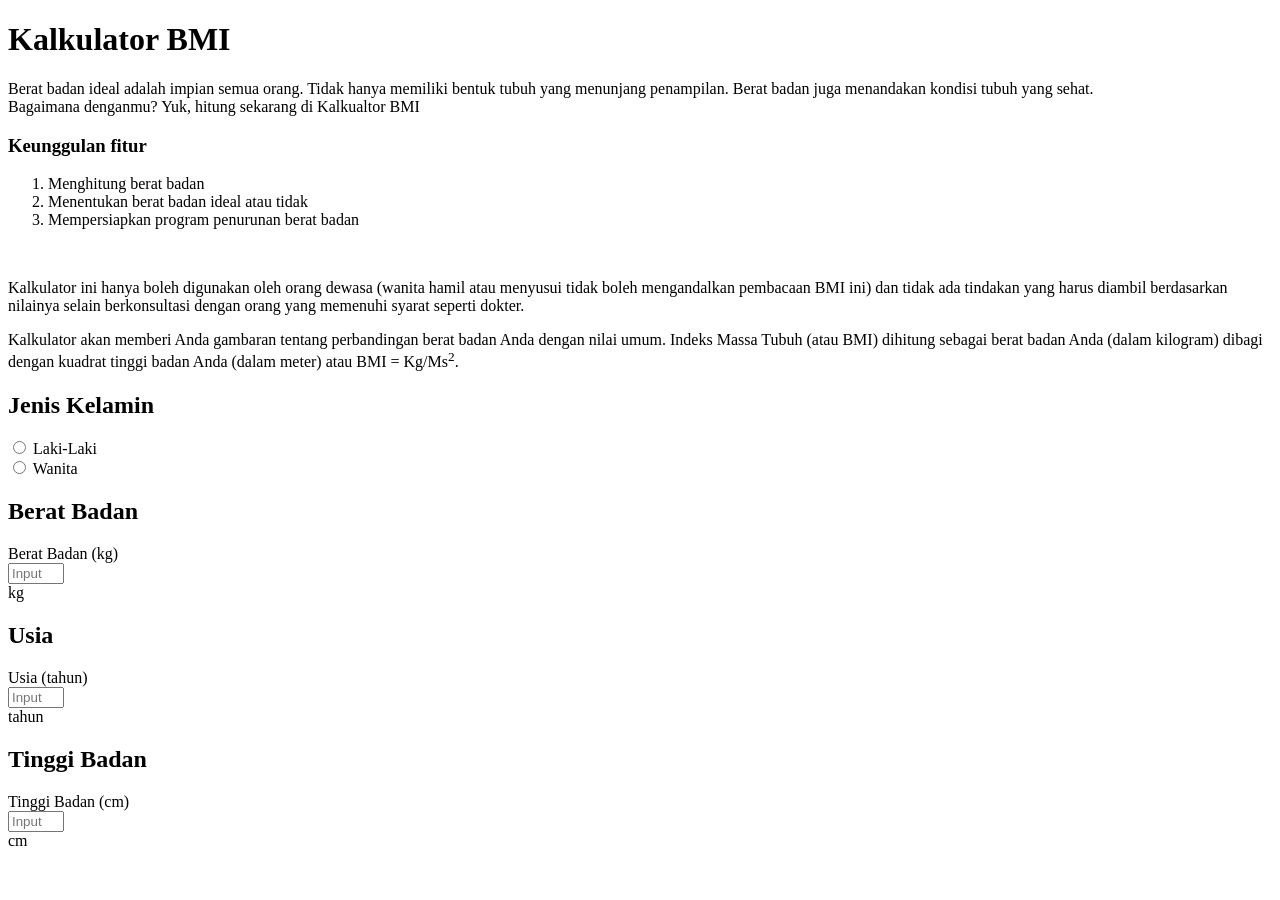
==== index.html @ 254437ce "form input" ====
<!DOCTYPE html>
<html lang="en">
  <head>
    <meta http-equiv="content-type" content="text/html; charset=UTF-8">
    <meta name="viewport" content="width=device-width, initial-scale=1.0" />
    <title>Kalkulator BMI</title>
    <link rel="stylesheet" href="css/style.css">
    <meta name="author" content="I Wayan Giri Marditayasa">
    <meta name="description" content="Berat badan ideal adalah impian semua orang. Tidak hanya memiliki bentuk tubuh yang menunjang penampilan. Berat badan juga menandakan kondisi tubuh yang sehat. Bagaimana denganmu? Yuk, hitung sekarang di Kalkualtor BMI.">
    <meta name="keywords" content="kalkulator, BMI, berat badan, obesitas, sehat, impian">
  </head>
  <body>
    <!-- Banner section start -->
    <div class="banner">
        <div class="title-desc">
          <h1>Kalkulator BMI</h1>
          <p> Berat badan ideal adalah impian semua orang. Tidak hanya memiliki
            bentuk tubuh yang menunjang penampilan. Berat badan juga menandakan
            kondisi tubuh yang sehat. <br>
            Bagaimana denganmu? Yuk, hitung sekarang di Kalkualtor BMI </p>
        </div>
      </div>
      <!-- Banner section end -->
          <!-- Main body start -->
    <main>

        <!-- Description section start -->
        <div class="description">
          <h3>Keunggulan fitur</h3>
          <ol>
            <li>Menghitung berat badan</li>
            <li>Menentukan berat badan ideal atau tidak</li>
            <li>Mempersiapkan program penurunan berat badan</li>
          </ol>
          <br>
          <p> Kalkulator ini hanya boleh digunakan oleh orang dewasa (wanita hamil
            atau menyusui tidak boleh mengandalkan pembacaan BMI ini) dan tidak
            ada tindakan yang harus diambil berdasarkan nilainya selain
            berkonsultasi dengan orang yang memenuhi syarat seperti dokter. </p>
          <p> Kalkulator akan memberi Anda gambaran tentang perbandingan berat
            badan Anda dengan nilai umum. Indeks Massa Tubuh (atau BMI) dihitung
            sebagai berat badan Anda (dalam kilogram) dibagi dengan kuadrat tinggi
            badan Anda (dalam meter) atau BMI = Kg/Ms<sup>2</sup>. </p>
        </div>
        <!-- Description section start -->
      <!-- Input data start -->
      <div class="form">
        <h2 id="gender">Jenis Kelamin</h2>
        <!-- Radio button container start -->
        <div class="radio-button"> <label class="gender"> <input class="radio"

              id="male" name="gender" type="radio"> Laki-Laki <span></span> </label>
        </div>
        <div class="radio-button"> <label class="gender"> <input class="radio"

              id="female" name="gender" type="radio"> Wanita <span></span> </label>
        </div>
        <!-- Radio button container start -->

        <!-- User form input start -->
        <form>
          <!-- Weight data input start -->
          <h2>Berat Badan</h2>
          <label for="weight"> Berat Badan (kg)</label>
          <div class="input-wrapper"> <input id="weight" placeholder="Input Berat Badan..."
           min="30" max="200" class="number" type="number">
          <div class="suffix">kg</div>
          </div>
          <div class="error-message"></div>
          <!-- Weight data input start -->

          <!-- Age data input start -->
          <h2>Usia</h2>
          <label for="age">Usia (tahun)</label>
          <div class="input-wrapper"> <input id="age" placeholder="Input Usia..."
            min="18" max="100" class="number" type="number">
          <div class="suffix">tahun</div>
          </div>
          <div class="error-message"></div>
          <!-- Age data input end -->

          <!-- Height data input start -->
          <h2>Tinggi Badan</h2>
          <label for="height">Tinggi Badan (cm)</label>
          <div class="input-wrapper"> <input id="height" placeholder="Input Tinggi Badan..."
            min="100" max="250" class="number" type="number">
          <div class="suffix">cm</div>
          </div>
          <div class="error-message"></div>
          <!-- Height data input start --> </form>
        <!-- User form input end -->

  </body>
  </html>
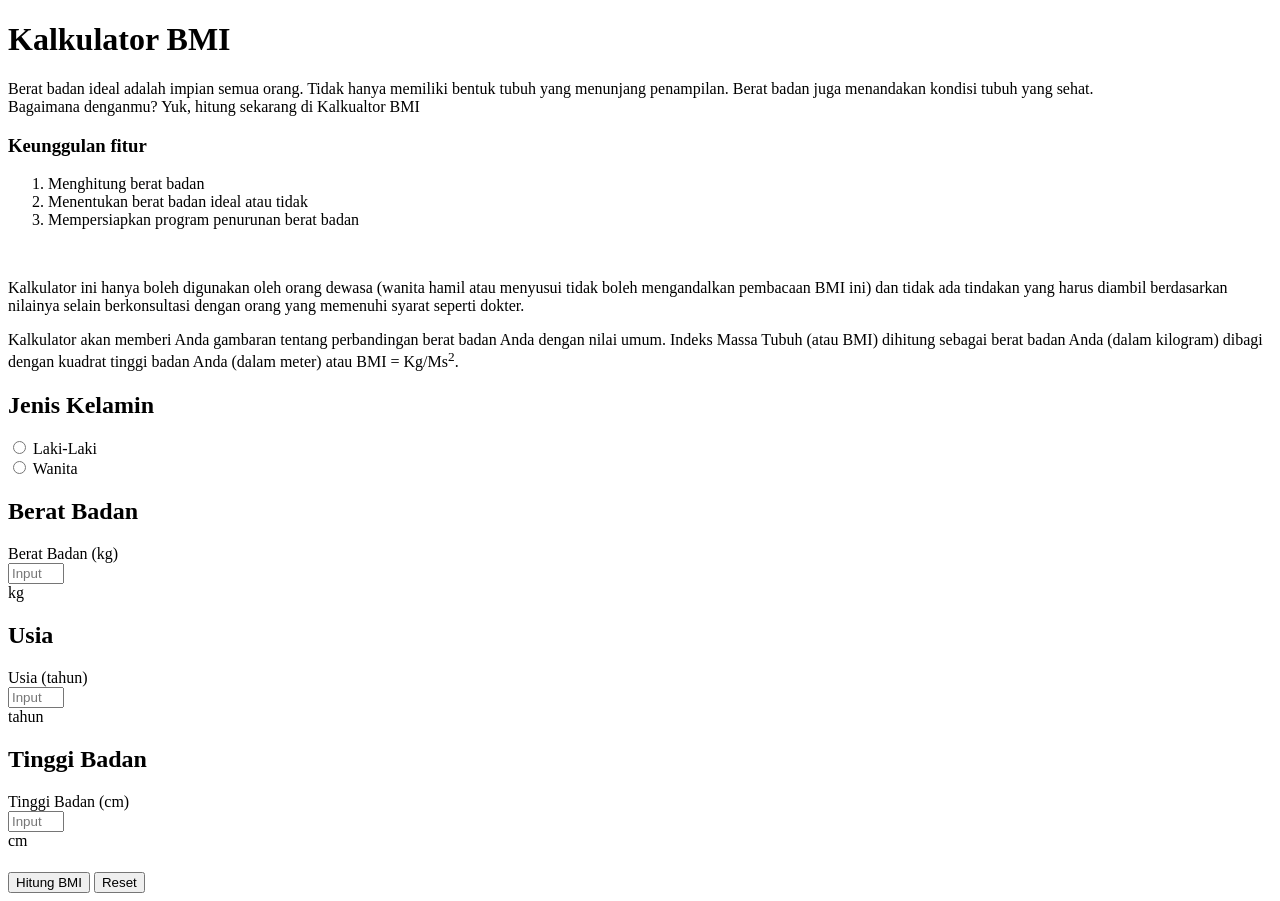
==== commit df0b1237: "membuat validasi" ====
--- a/index.html
+++ b/index.html
@@ -89,6 +89,17 @@
           <div class="error-message"></div>
           <!-- Height data input start --> </form>
         <!-- User form input end -->
-
+        <!-- User warning start-->
+        <div class="required">
+            <h5 class="warning"></h5>
+          </div>
+          <!-- User warning end-->
+          <!-- Button start -->
+          <div class="form-button"> <button id="button-submit"> Hitung BMI <a href="#res"
+                class="cta"></a> </button> <button id="button-reset">Reset</button>
+          </div>
+          <!-- Button end --> </div>
+        <!-- Input data end -->
+  
   </body>
   </html>
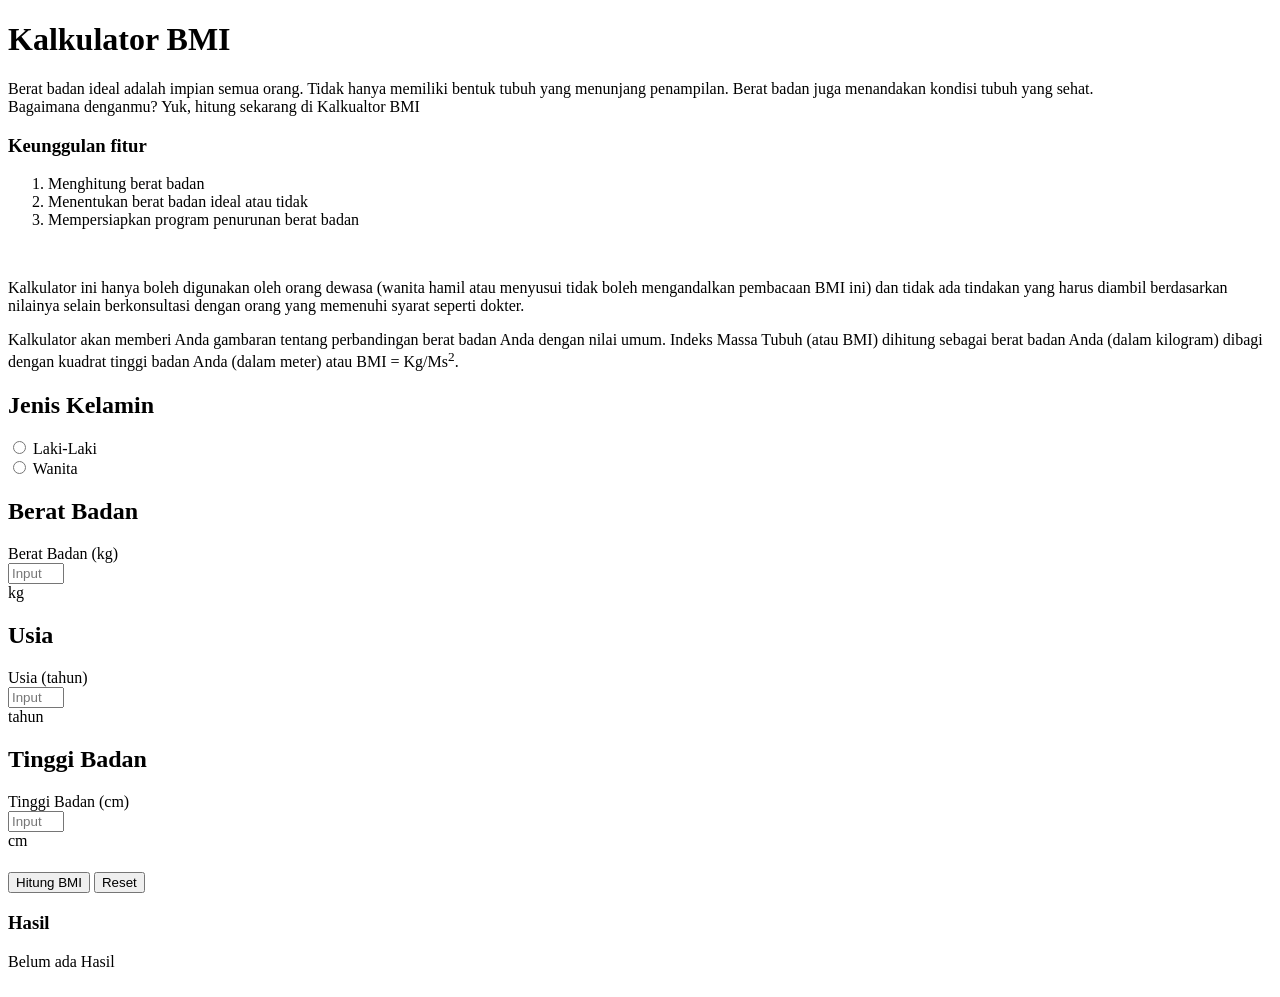
==== commit 4a023a28: "display hasil" ====
--- a/index.html
+++ b/index.html
@@ -100,6 +100,22 @@
           </div>
           <!-- Button end --> </div>
         <!-- Input data end -->
+      <!-- Display section start -->
+      <section id="res">
+        <div class="box">
+          <!-- Result displat start -->
+          <h3>Hasil</h3>
+          <div class="result">
+            <div class="top"> <span id="sum-head">Belum ada Hasil</span> <br>
+              <span id="sum-info"></span> </div>
+            <div id="num"> <span id="sum-nums"></span> <span id="sum-cats"></span>
+            </div>
+            <div id="sum"> <span id="sum-sums"></span> </div>
+            <div class="bot"> <span id="sum-type"></span> <span id="sum-avgs"></span>
+              <span id="sum-unit"></span> <br>
+              <span id="suggestion"></span> </div>
+          </div>
+          <!-- Result display end -->
   
   </body>
   </html>
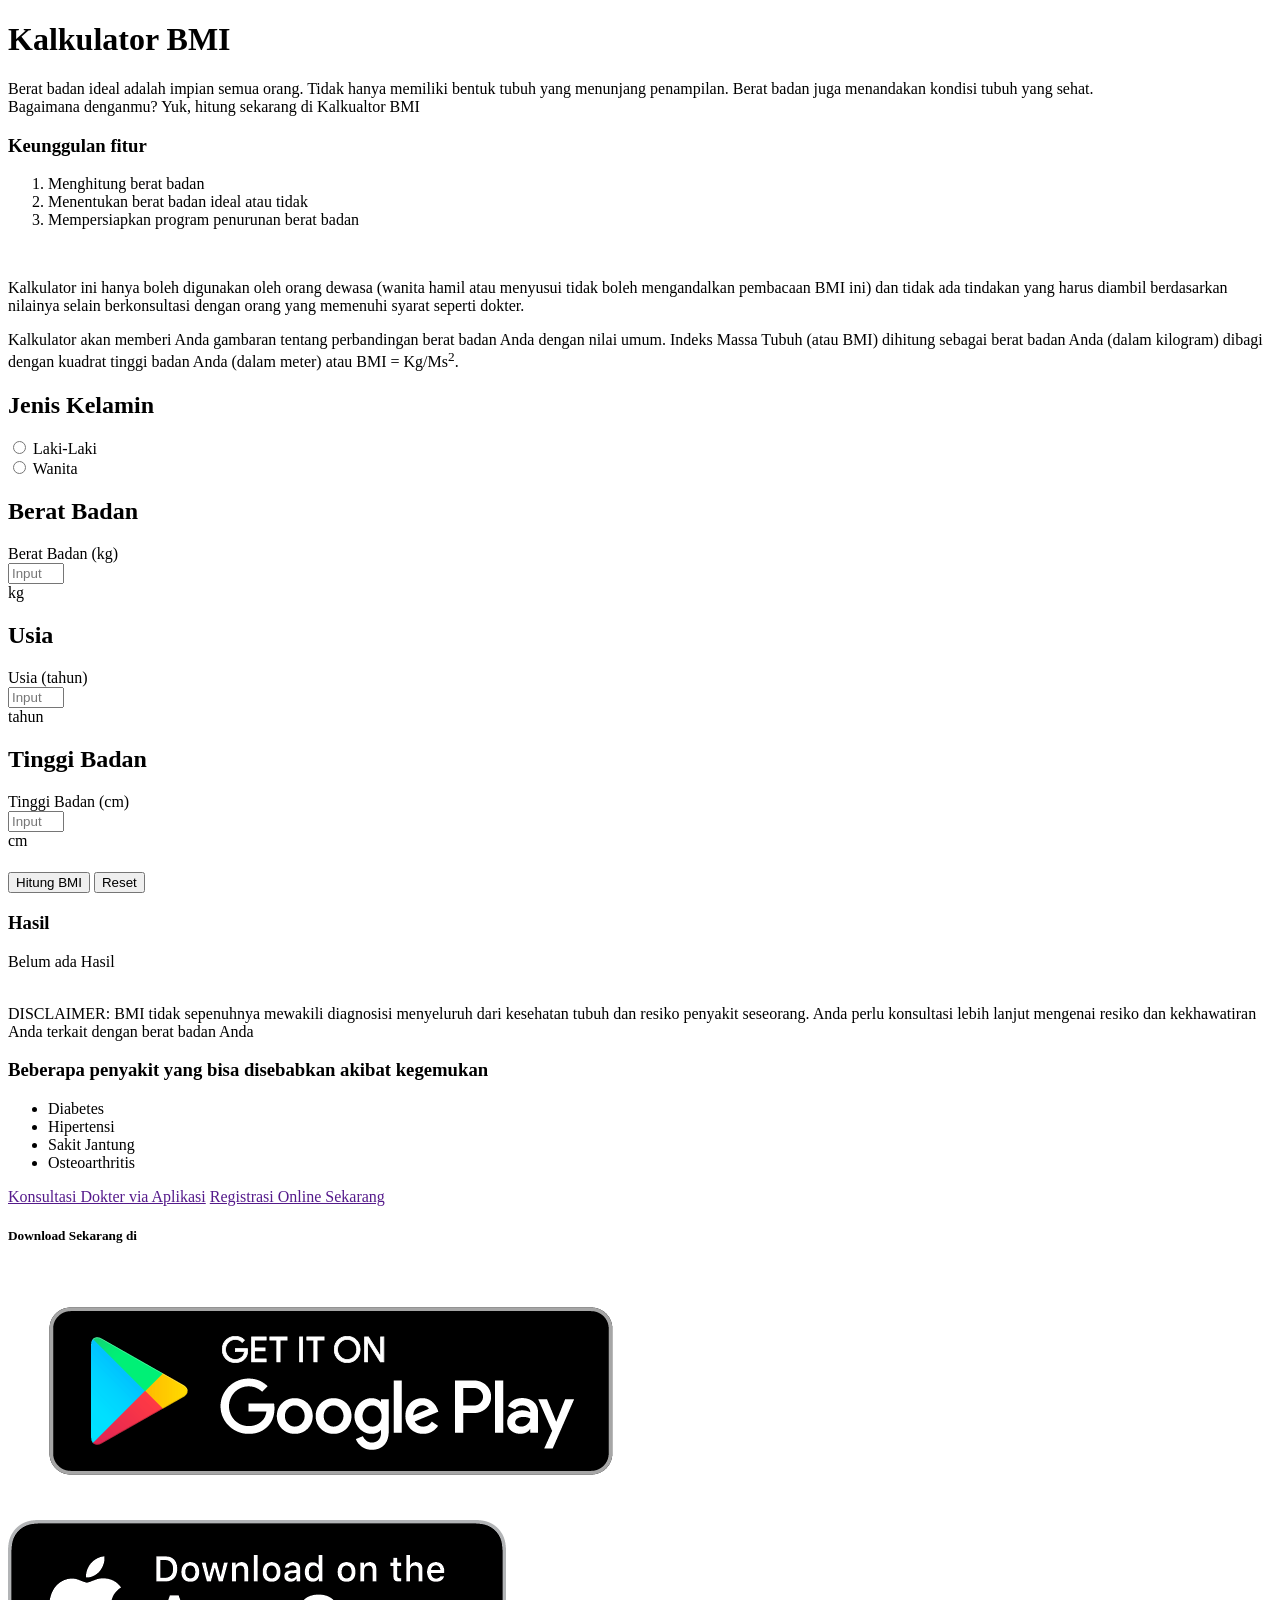
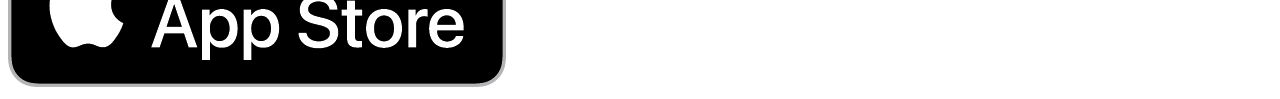
==== commit e012c23f: "bagian lainnya" ====
--- a/index.html
+++ b/index.html
@@ -116,6 +116,38 @@
               <span id="suggestion"></span> </div>
           </div>
           <!-- Result display end -->
+          <!-- Additional part start -->
+          <div class="additional">
+            <div class="disclaimer">
+              <p> <span>DISCLAIMER: </span>BMI tidak sepenuhnya mewakili
+                diagnosisi menyeluruh dari kesehatan tubuh dan resiko penyakit
+                seseorang. Anda perlu konsultasi lebih lanjut mengenai resiko
+                dan kekhawatiran Anda terkait dengan berat badan Anda </p>
+            </div>
+            <div class="effect">
+              <h3>Beberapa penyakit yang bisa disebabkan akibat kegemukan</h3>
+              <ul class="disease">
+                <li class="li-disease">Diabetes</li>
+                <li class="li-disease">Hipertensi</li>
+                <li class="li-disease">Sakit Jantung</li>
+                <li class="li-disease">Osteoarthritis</li>
+              </ul>
+            </div>
+            <div class="go-to"> <a href="">Konsultasi
+                Dokter via Aplikasi</a> <a href="">Registrasi
+                Online Sekarang</a> </div>
+            <div class="download-link">
+              <h5>Download Sekarang di</h5>
+              <div class="img-container">
+                <div class="img-google"> <img src="./resources/google-play.png"
+
+                    alt="Download now - Google Play"> </div>
+                <div class="img-apple"> <img src="./resources/app-store.png" alt="Download now - App Store">
+                </div>
+              </div>
+            </div>
+          </div>
+          <!-- Additional part end --> </div>
   
   </body>
   </html>
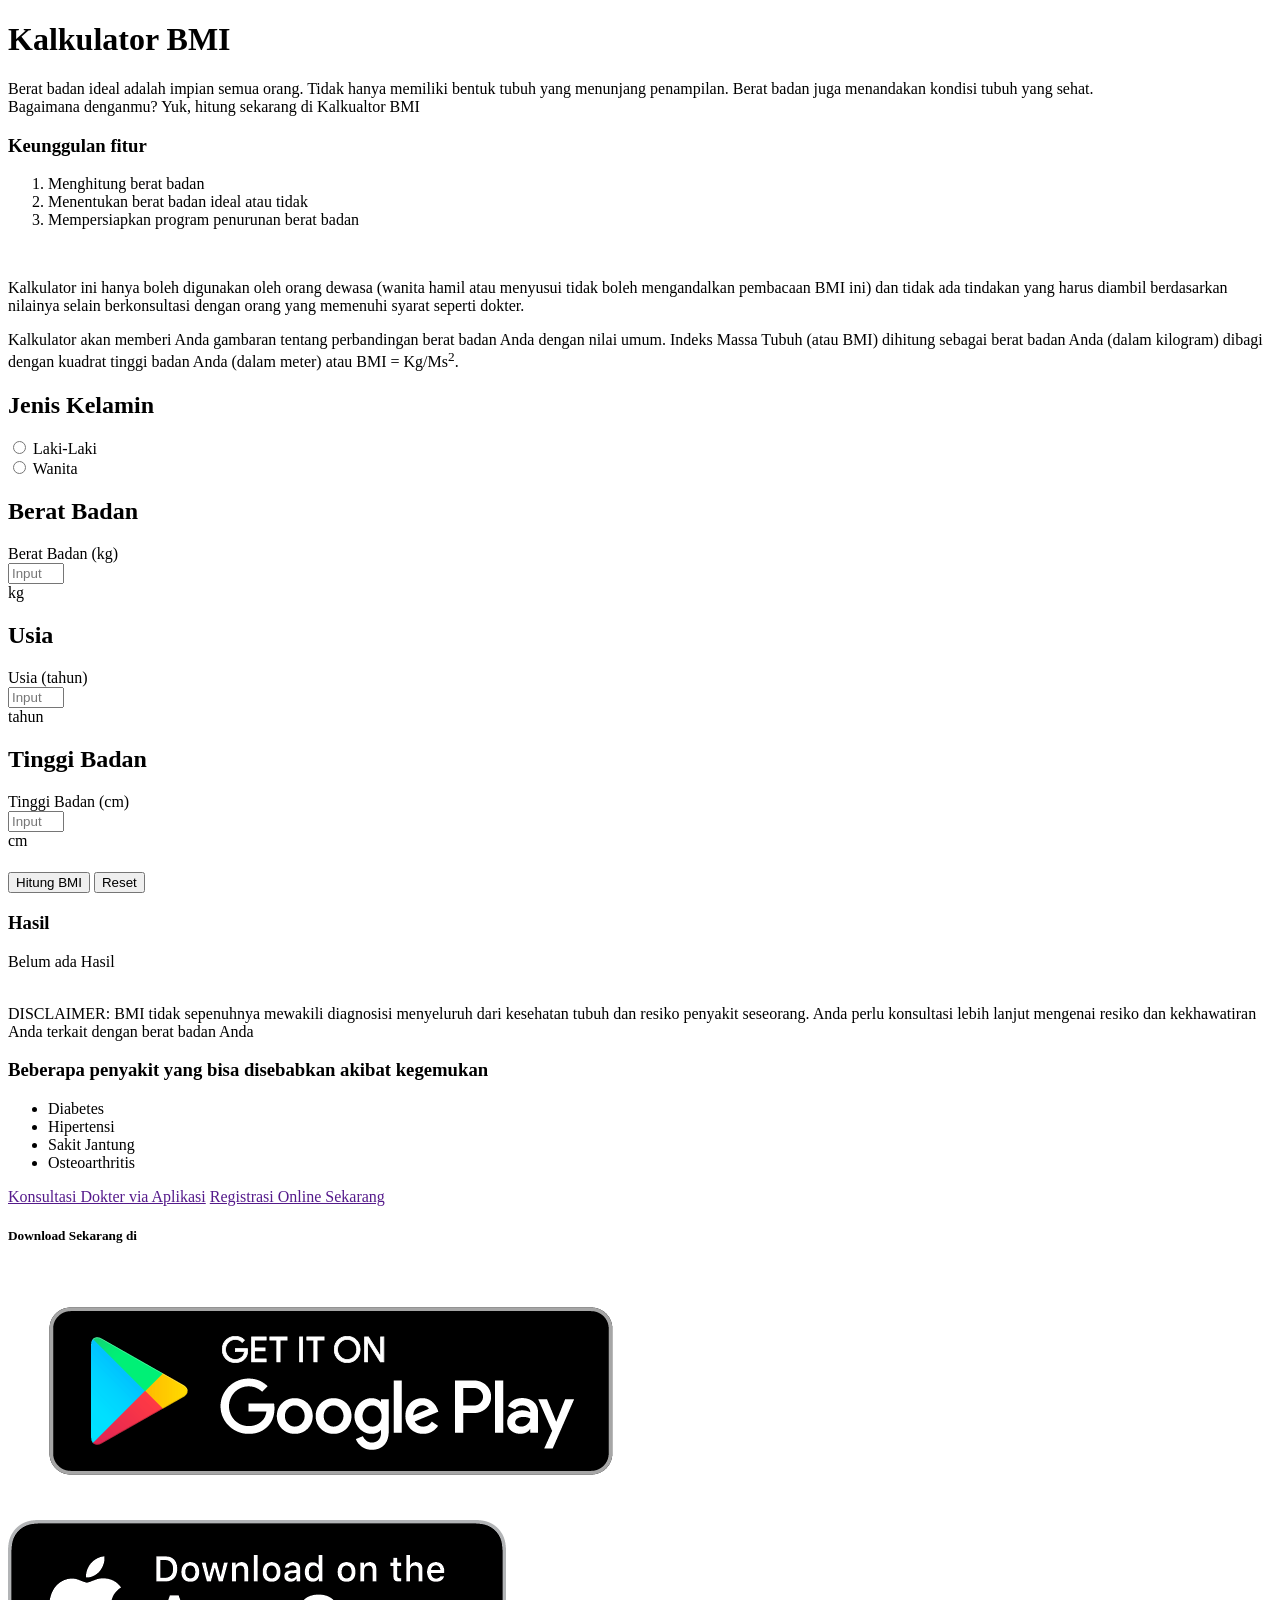
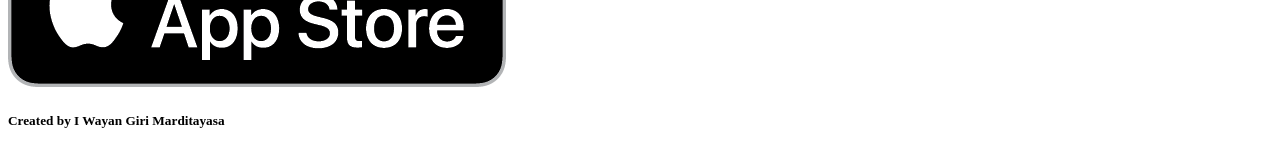
==== commit f54faa48: "membuat footer" ====
--- a/index.html
+++ b/index.html
@@ -147,7 +147,16 @@
               </div>
             </div>
           </div>
-          <!-- Additional part end --> </div>
-  
+          <!-- Additional part end --> 
+        </div>
+        </section>
+        <!-- Display section end --> 
+    </main>
+      <!-- Main body end -->  
+    <!-- Javascript source -->
+    <script src="./js/script.js"></script>
+    <div id="footer" class="text-center-footer">
+        <h5>Created by I Wayan Giri Marditayasa</h5>
+      </div>    
   </body>
   </html>
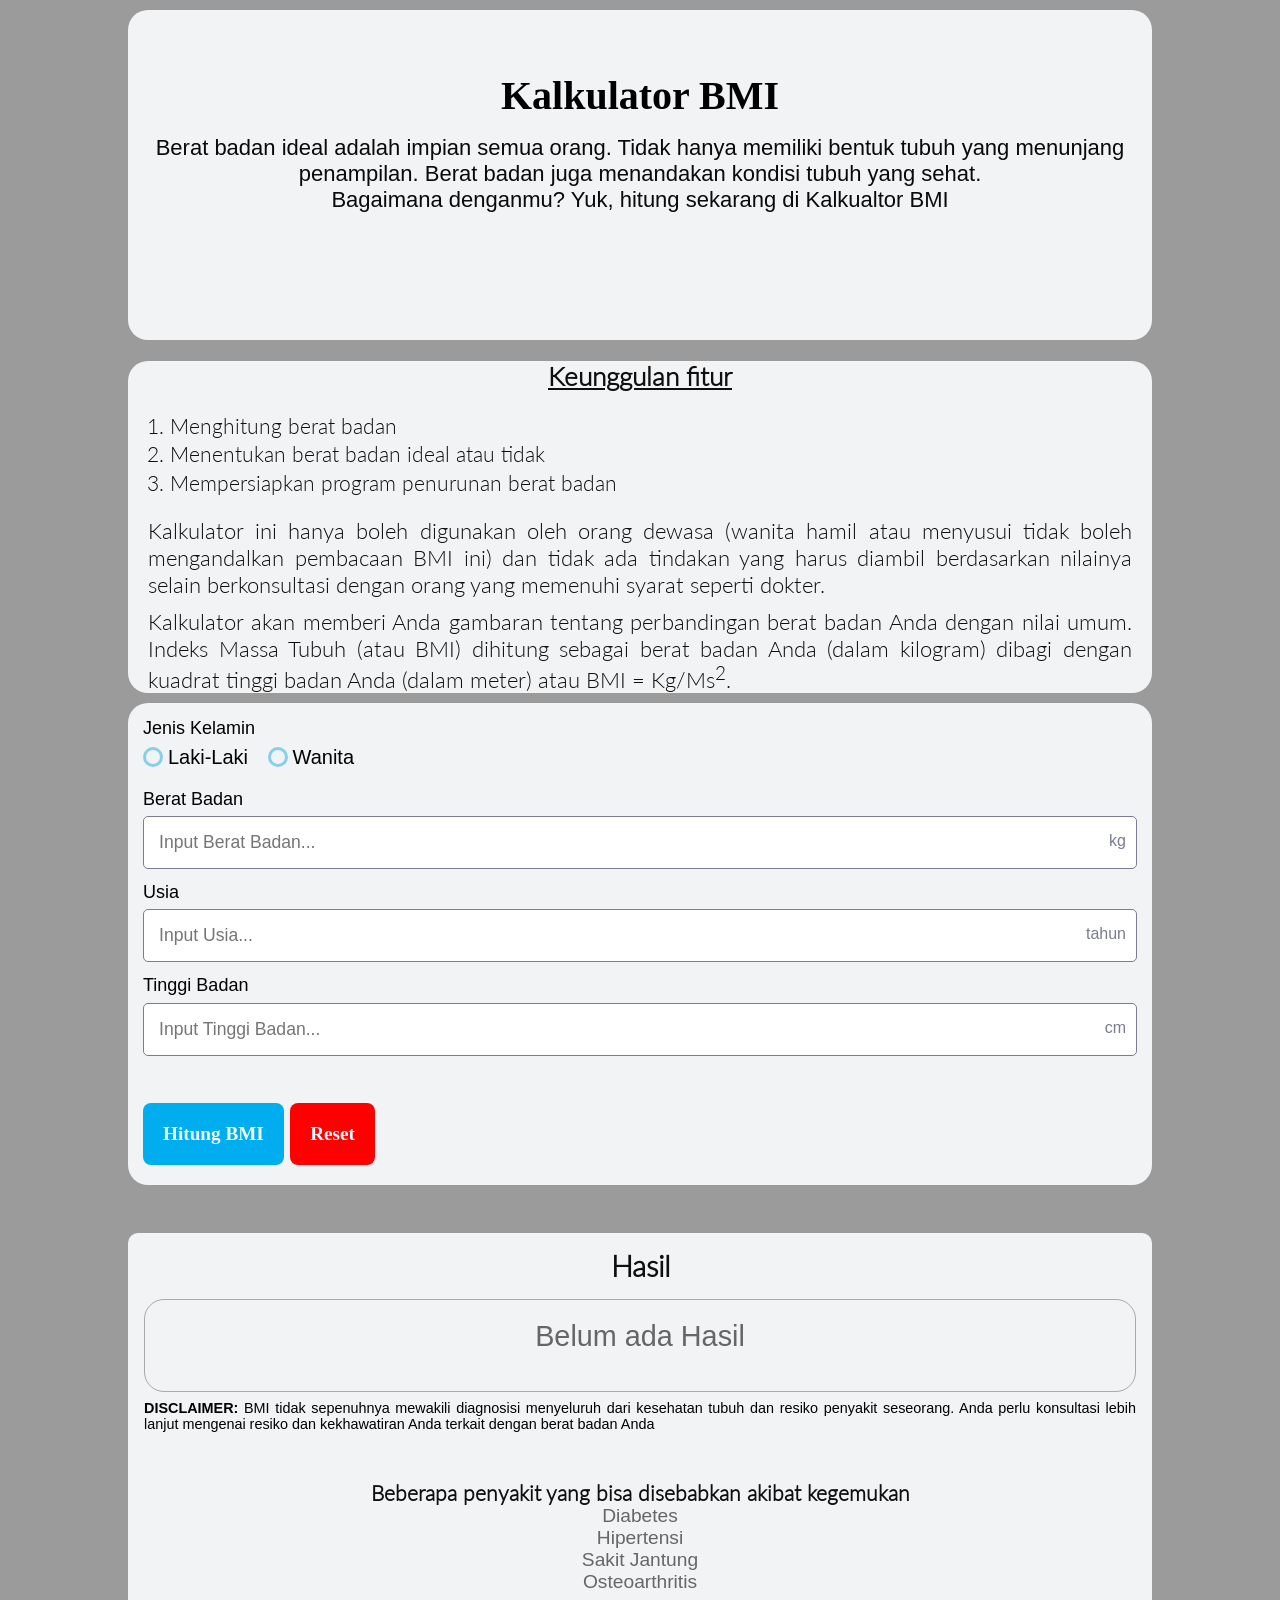
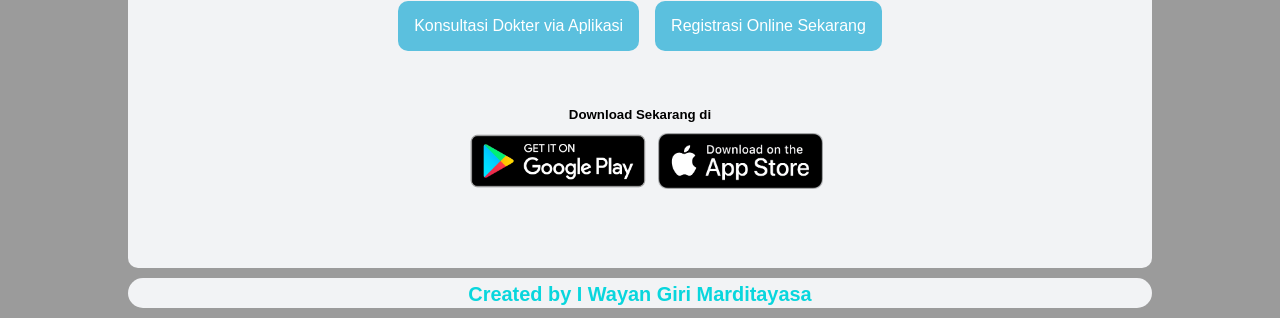
==== commit ad198ae4: "mod" ====
--- a/index.html
+++ b/index.html
@@ -33,14 +33,18 @@
             <li>Mempersiapkan program penurunan berat badan</li>
           </ol>
           <br>
-          <p> Kalkulator ini hanya boleh digunakan oleh orang dewasa (wanita hamil
-            atau menyusui tidak boleh mengandalkan pembacaan BMI ini) dan tidak
-            ada tindakan yang harus diambil berdasarkan nilainya selain
-            berkonsultasi dengan orang yang memenuhi syarat seperti dokter. </p>
-          <p> Kalkulator akan memberi Anda gambaran tentang perbandingan berat
-            badan Anda dengan nilai umum. Indeks Massa Tubuh (atau BMI) dihitung
-            sebagai berat badan Anda (dalam kilogram) dibagi dengan kuadrat tinggi
-            badan Anda (dalam meter) atau BMI = Kg/Ms<sup>2</sup>. </p>
+        <p> 
+        Kalkulator ini hanya boleh digunakan oleh orang dewasa (wanita hamil
+        atau menyusui tidak boleh mengandalkan pembacaan BMI ini) dan tidak
+        ada tindakan yang harus diambil berdasarkan nilainya selain
+        berkonsultasi dengan orang yang memenuhi syarat seperti dokter. 
+        </p>
+        <p>
+        Kalkulator akan memberi Anda gambaran tentang perbandingan berat
+        badan Anda dengan nilai umum. Indeks Massa Tubuh (atau BMI) dihitung
+        sebagai berat badan Anda (dalam kilogram) dibagi dengan kuadrat tinggi
+        badan Anda (dalam meter) atau BMI = Kg/Ms<sup>2</sup>.
+        </p>
         </div>
         <!-- Description section start -->
       <!-- Input data start -->
@@ -157,6 +161,6 @@
     <script src="./js/script.js"></script>
     <div id="footer" class="text-center-footer">
         <h5>Created by I Wayan Giri Marditayasa</h5>
-      </div>    
+      </div>   
   </body>
   </html>
--- a/css/style.css
+++ b/css/style.css
@@ -0,0 +1,417 @@
+@font-face {
+    font-family: "custom-font";
+    src: url("../resources/Lato-Light.woff") format("woff");
+  }
+  
+  * {
+    margin: 0;
+    padding: 0;
+    box-sizing: border-box;
+    text-decoration: none;
+  }
+  
+  html {
+    scroll-behavior: smooth;
+  }
+  
+  body {
+    background: rgb(155, 155, 155);
+    height: 100%;
+    max-width: 80%;
+    align-items: center;
+    margin: auto;
+    font-family: Poppins, sans-serif;
+  }
+  
+  .banner {
+    margin-top: 10px;
+    position: relative;
+    height: 330px;
+    background-color: rgb(242, 243, 245);
+    background-size: auto;
+    border-radius: 20px;
+  }
+  
+  .banner .title-desc {
+    position: relative;
+    width: 100%;
+    top: 40%;
+    left: 50%;
+    margin-right: -50%;
+    transform: translate(-50%, -50%);
+  }
+  
+  .banner .title-desc h1 {
+    text-align: center;
+    font-size: 40px;
+    font-family: cursive;
+    margin-bottom: 1rem;
+  }
+  
+  .banner .title-desc p {
+    text-align: center;
+    font-size: 22px;
+    color: rgb(10, 10, 10);
+    padding: 5px auto;
+    position: relative;
+    width: 100%;
+  }
+  
+  .description{
+    background-color: rgb(242, 243, 245);
+    border-radius: 20px;   
+  }
+  
+.description h3 {
+    font-weight: bold;
+    text-align: center;
+    text-decoration: underline;
+  }
+  
+.description ol{
+  margin-left: 20px;
+}
+
+.description p{
+  margin-left: 20px;
+  margin-right: 20px;
+}
+
+  .form {
+    background-color: rgb(242, 243, 245);
+    margin-bottom: 10px;
+    width: 100%;
+  border-radius: 20px;
+  }
+  
+  .form form h2 {
+    font-size: 1.125rem;
+    font-weight: 500;
+  }
+  
+  #gender {
+    font-size: 1.125rem;
+    font-weight: 500;
+    padding-top: 15px;
+    padding-left: 15px;
+  }
+  
+  label {
+    display: none;
+  }
+  
+  .form h2 {
+    font-size: 1.125rem;
+    padding-top: 8px;
+    padding-left: 15px;
+    margin-bottom: 0.4rem;
+  }
+  
+  .radio-button {
+    margin-bottom: 0.75rem;
+    display: inline-block;
+  }
+  
+  .gender {
+    font-size: 1.25rem;
+    font-weight: 350;
+    display: inline-block;
+    vertical-align: middle;
+    color: #000;
+    position: relative;
+    padding-left: 25px;
+    cursor: pointer;
+    margin-left: 15px;
+    border-radius: 10px;
+  }
+  
+  .gender + .gender {
+    margin-left: 8px;
+  }
+  
+  .gender input[type="radio"] {
+    display: none;
+  }
+  
+  .gender span {
+    height: 20px;
+    width: 20px;
+    border-radius: 50%;
+    border: 3px solid #87ceeb;
+    display: block;
+    position: absolute;
+    left: 0;
+    top: 1px;
+  }
+  
+  .gender span:after {
+    content: "";
+    height: 10px;
+    width: 10px;
+    background-color: #00aeef;
+    display: block;
+    position: absolute;
+    left: 50%;
+    top: 50%;
+    transform: translate(-50%, -50%) scale(0);
+    border-radius: 50%;
+    transition: 100ms ease-in-out 0s;
+  }
+  
+  .gender input[type="radio"]:checked ~ span:after {
+    transform: translate(-50%, -50%) scale(1);
+  }
+  
+  .input-wrapper {
+    position: relative;
+    display: flex;
+    background-color: #fff;
+    border: 1px solid #7b7b93;
+    margin: 0 15px;
+    border-radius: 5px;
+  }
+  
+  .suffix {
+    position: relative;
+    color: #7b7b93;
+    padding: 15px 10px;
+  }
+  
+  .error-message {
+    color: rgb(255, 0, 0);
+    margin-left: 15px;
+    padding-top: 0.3rem;
+    font-weight: 300;
+    font-size: 0.8rem;
+  }
+  
+  input {
+    background-color: transparent;
+    position: relative;
+    width: 100%;
+    padding: 10px;
+    margin: 5px;
+    color: #2c2c51;
+    border: none;
+    font-size: 1.1rem;
+  }
+  
+  #button-submit,
+  #button-reset {
+    background-color: #00aeef;
+    color: aliceblue;
+    position: relative;
+    margin-top: 35px;
+    margin-left: 15px;
+    margin-bottom: 20px;
+    padding: 20px;
+    border: none;
+    border-radius: 8px;
+    text-align: center;
+    display: inline-block;
+    font-family: Poppins;
+    font-size: 1.2rem;
+    font-weight: bold;
+    cursor: pointer;
+  }
+  
+  #button-reset {
+    background-color: red;
+    margin-left: 2px;
+  }
+  
+  #button-reset:hover {
+    background-color: tomato;
+    border: 1px solid tomato;
+    color: tomato;
+  }
+  
+  #button-submit:hover {
+    background-color: #0707cc;
+    color: rgb(60, 197, 176);
+    border: 1px solid rgb(60, 197, 176);
+  }
+  
+  .required .warning {
+    color: rgb(255, 0, 0);
+    margin-left: 15px;
+    padding-top: 0.5rem;
+    font-weight: 400;
+  }
+  
+  ol {
+    list-style-type: decimal;
+    -webkit-padding-start: 22px;
+    font-size: 1.3rem;
+    line-height: 1.8rem;
+  }
+  
+  .description {
+    font-family: custom-font, Poppins, sans-serif;
+    font-weight: 500;
+    color: #0f0f0f;
+  }
+  
+  .description h3,
+  .result h3 {
+    font-family: custom-font, Poppins, sans-serif;
+    font-size: 1.6rem;
+    font-weight: 700;
+    color: #0f0f0f;
+    margin: 1.3rem 0;
+  }
+  
+  .description p {
+    margin-bottom: 10px;
+    font-size: 1.4rem;
+    font-weight: 550;
+    text-align: justify;
+  }
+  
+  section {
+    background-color: rgb(242, 243, 245);
+    height: auto;
+    margin-top: 3rem;
+  }
+  
+  section h3 {
+    font-family: custom-font, Poppins, sans-serif;
+    font-size: 1.8rem;
+    font-weight: 700;
+    color: #0f0f0f;
+    text-align: center;
+    margin-bottom: 1rem;
+  }
+  
+  #res {
+    border-radius: 10px;
+  }
+  
+  #res .box {
+    width: 100%;
+    height: 100%;
+    padding: 1rem;
+    box-sizing: inherit;
+  }
+  
+  #res .result {
+    border: solid 1px rgba(0, 0, 0, 0.3);
+    border-radius: 20px;
+    padding: 20px;
+    font-size: 1.3rem;
+    text-align: center;
+  }
+  
+  #res .result #sum-head {
+    color: rgb(102, 102, 102);
+    font-size: 1.8rem;
+  }
+  
+  #res .result .bot {
+    font-size: 16px;
+  }
+  
+  #res .result #num {
+    color: #59e023;
+    color: #e2c000;
+    color: #dd2a36;
+    font-size: 5rem;
+    font-weight: bold;
+  }
+  
+  #res .result #sum-info {
+    color: #0f0f0f;
+    font-size: 1.3rem;
+    font-weight: bold;
+  }
+  
+  #res .result #sum-sums {
+    font-size: 1rem;
+    color: rgb(102, 102, 102);
+  }
+  
+  .effect h3 {
+    font-family: custom-font, Poppins, sans-serif;
+    font-size: 1.3rem;
+    font-weight: 700;
+    color: #0f0f0f;
+    text-align: center;
+    margin-top: 3rem;
+    margin-bottom: 0;
+  }
+  
+  .li-disease {
+    list-style-type: none;
+    text-align: center;
+    font-size: 1.2rem;
+    color: rgb(102, 102, 102);
+  }
+  
+  .disclaimer p {
+    text-align: justify;
+    font-size: 0.9rem;
+    font-weight: 400;
+    margin-top: 0.5rem;
+  }
+  
+  .disclaimer p span {
+    font-weight: bold;
+  }
+  
+  .go-to {
+    display: flex;
+    flex-wrap: wrap;
+    justify-content: center;
+  }
+  
+  .go-to a {
+    background-color: rgb(91, 192, 222);
+    color: #fff;
+    padding: 1rem;
+    margin: 0.5rem;
+    border: none;
+    border-radius: 10px;
+  }
+  
+  .download-link {
+    margin: 3rem;
+  }
+  
+  .download-link h5 {
+    text-align: center;
+    font-family: Poppins, sans-serif;
+  }
+  
+  .img-container {
+    display: flex;
+    align-items: center;
+    flex-wrap: wrap;
+    justify-content: center;
+  }
+  
+  .img-container .img-google img {
+    max-width: 200px;
+    height: auto;
+  }
+  
+  .img-container .img-apple img {
+    width: 165px;
+    /* height: auto; */
+  }
+  .text-center-footer{
+    height: 30px;
+    padding-top: 5px;
+    text-align: center;
+    font-size: 24px;
+    color: rgb(9, 214, 221);
+    background-color: rgb(242, 243, 245);
+    padding: 5px auto;
+    position: relative;
+    width: 100%;
+    border-radius: 20px;
+    margin-top: 10px;
+    margin-bottom: 10px;
+  }
+ 
+  
+/* -------------------------------------*/
